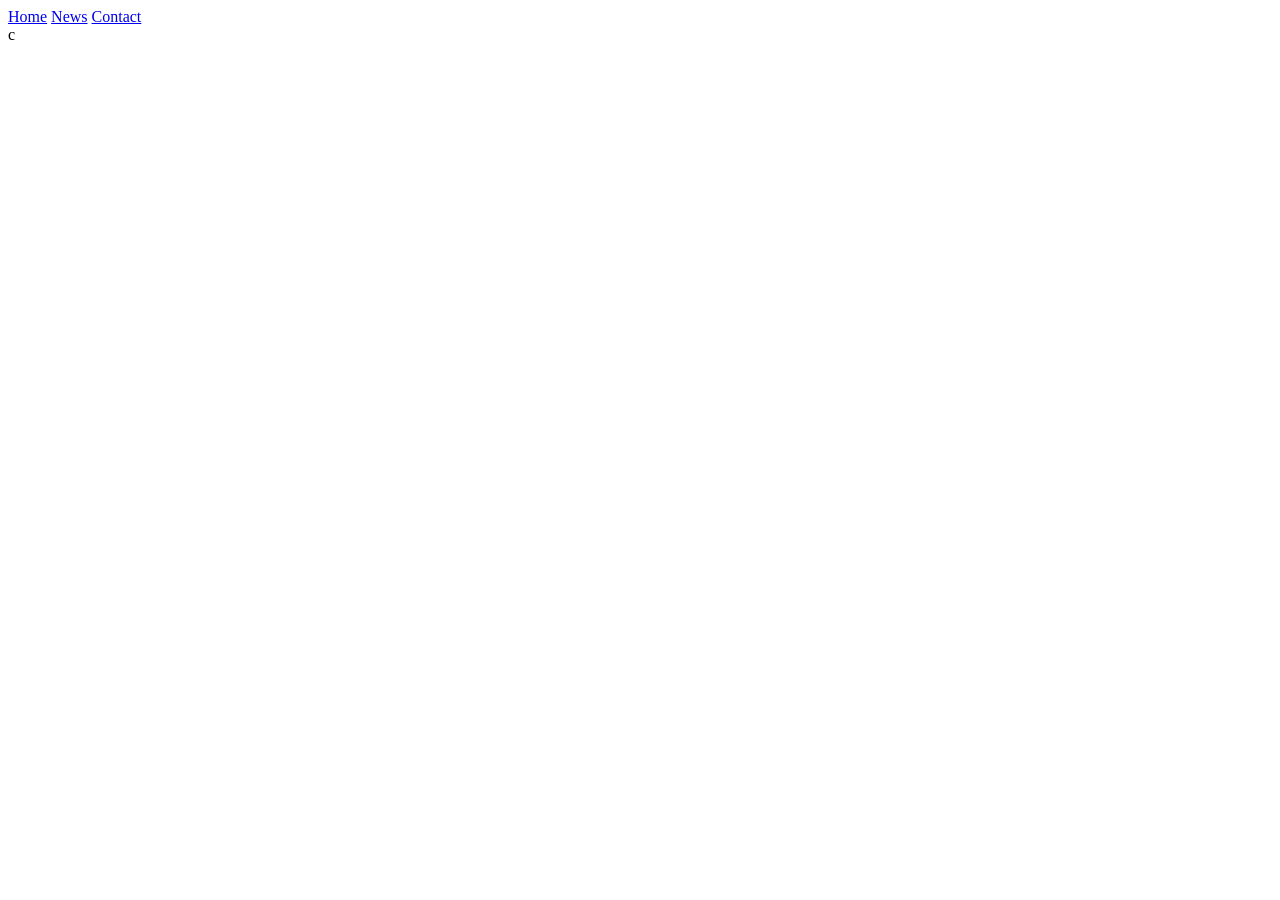
==== index.html @ 30c49d18 "first/idk" ====
<!DOCTYPE html>
<html lang="sv">
<head>
    <meta charset="UTF-8">
    
    <link rel="stylesheet" href="style.css">
    <meta name="viewport" content="width=device-width, initial-scale=1.0">
    <title>Document</title>
    <script src="JavaScript.js"></script>
</head>
<body>
  <div class="rounded-box1"></div>
  <div class="rounded-box2"></div>
  <div class="rounded-box3"></div>
  <div class="block1"> </div>
  <header>  
  <div id="navbar">
  <a href="HomePage.html">Home</a>
  <a href="#news">News</a>
  <a href="Contacts.html">Contact</a>
</div>

</header>

 c
    
</body>
</html>
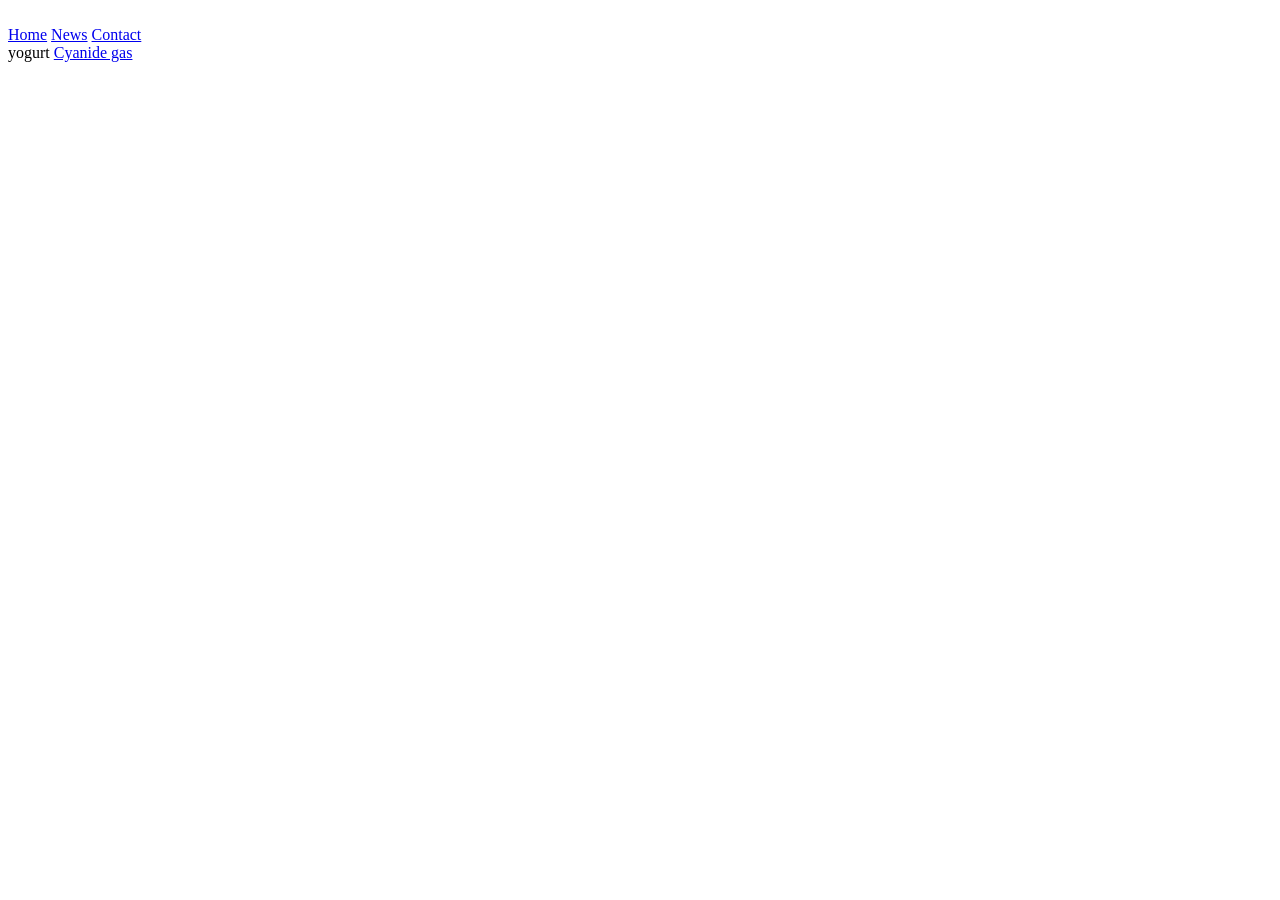
==== commit 6a4bf997: "firstcommit" ====
--- a/index.html
+++ b/index.html
@@ -9,20 +9,19 @@
     <script src="JavaScript.js"></script>
 </head>
 <body>
-  <div class="rounded-box1"></div>
+  <div class="rounded-box1"><img src="" alt=""></div>
   <div class="rounded-box2"></div>
   <div class="rounded-box3"></div>
-  <div class="block1"> </div>
   <header>  
   <div id="navbar">
   <a href="HomePage.html">Home</a>
   <a href="#news">News</a>
   <a href="Contacts.html">Contact</a>
 </div>
-
 </header>
-
- c
+   <div class="block1"> </div>
+    yogurt
+    <a href="Zyklon.html" id="ZyklonButton">Cyanide gas</a>
     
 </body>
 </html>
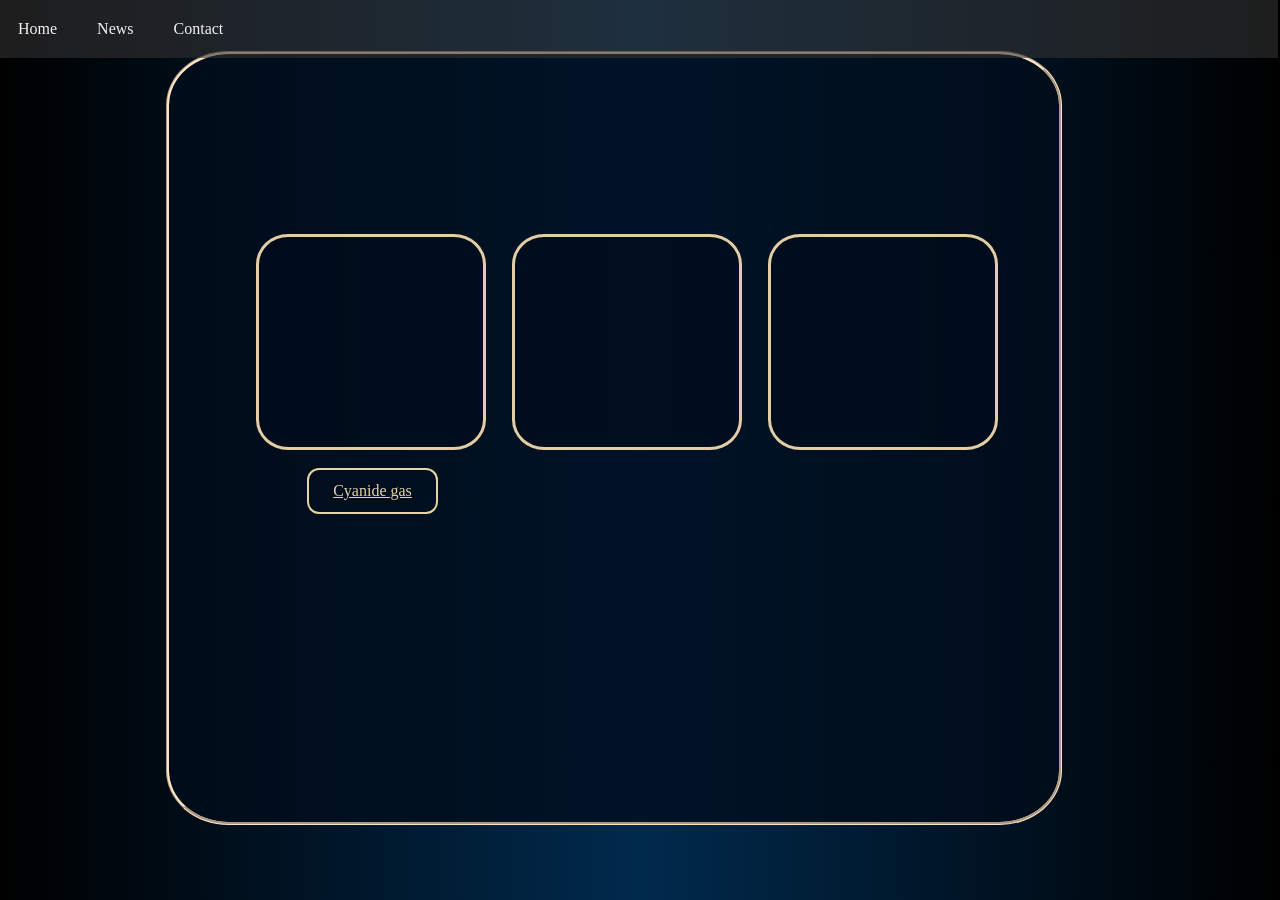
==== commit b97bb610: "commit" ====
--- a/index.html
+++ b/index.html
@@ -3,7 +3,7 @@
 <head>
     <meta charset="UTF-8">
     
-    <link rel="stylesheet" href="style.css">
+    <link rel="stylesheet" href="Style.css">
     <meta name="viewport" content="width=device-width, initial-scale=1.0">
     <title>Document</title>
     <script src="JavaScript.js"></script>
--- a/Style.css
+++ b/Style.css
@@ -0,0 +1,107 @@
+body {
+  margin: 0;
+  min-height: 100vh;
+
+  background: linear-gradient(to right, #000000, #002a4d, #000000);
+}
+.block1{
+background-color: rgba(0, 12, 27, 0.758);
+display: inline-block;
+border: none;
+margin-top: 4%;
+margin-left: 13%;
+text-align: center;
+width: 70%;
+height: 80%;
+padding-top: 60%;
+border-radius: 7%;
+position: absolute;
+box-sizing: border-box;
+border-style: groove;
+border-color: bisque;
+}
+
+.rounded-box1 {
+  width: 18%;
+  height: 24%;
+  background-color: rgba(0, 12, 27, 0.758);
+  border: 3px solid #e3cda6;
+  border-radius: 14%;
+  box-sizing: border-box;
+  position: absolute;
+  z-index: 1;
+  left: 20%;
+  top: 26%;
+}
+.rounded-box2 {
+  width: 18%;
+  height: 24%;
+  background-color: rgba(0, 12, 27, 0.758);
+  border: 3px solid #e3cda6;
+  border-radius: 14%;
+  box-sizing: border-box;
+  position: absolute;
+  z-index: 1;
+  left: 40%;
+  top: 26%;
+}
+.rounded-box3 {
+  width: 18%;
+  height: 24%;
+  background-color: rgba(0, 12, 27, 0.758);
+  border: 3px solid #e3cda6;
+  border-radius: 14%;
+  box-sizing: border-box;
+  position: absolute;
+  z-index: 1;
+  left: 60%;
+  top: 26%;
+}
+
+#ZyklonButton 
+{
+        color: #e6d3a3;
+        border: 2px solid #e6d3a3;
+        padding: 12px 24px;
+        border-radius: 12px;
+        font-size: 16px;
+        cursor: pointer;
+        position: absolute;
+        left: 24%;
+        top: 52%;
+}
+
+
+header{
+  position: fixed;
+  top: 0;
+  width: 100%;
+  transition: top 0.3s, background 1s;
+  z-index: 2;
+  right: 2px;
+}
+#navbar { 
+  width: 100%;
+  position: sticky;
+  top: 0;
+  z-index: 1;
+  overflow: hidden;
+  background-color: #33333396;
+  border: blue;
+}
+
+
+/* Navbar links */
+#navbar a {
+  float: left;
+  display: block;
+  color: #f2f2f2;
+  text-align: center;
+  padding: 20px;
+  text-decoration: none;
+}
+
+/* Page content */
+.content {
+  padding: 16px;
+}
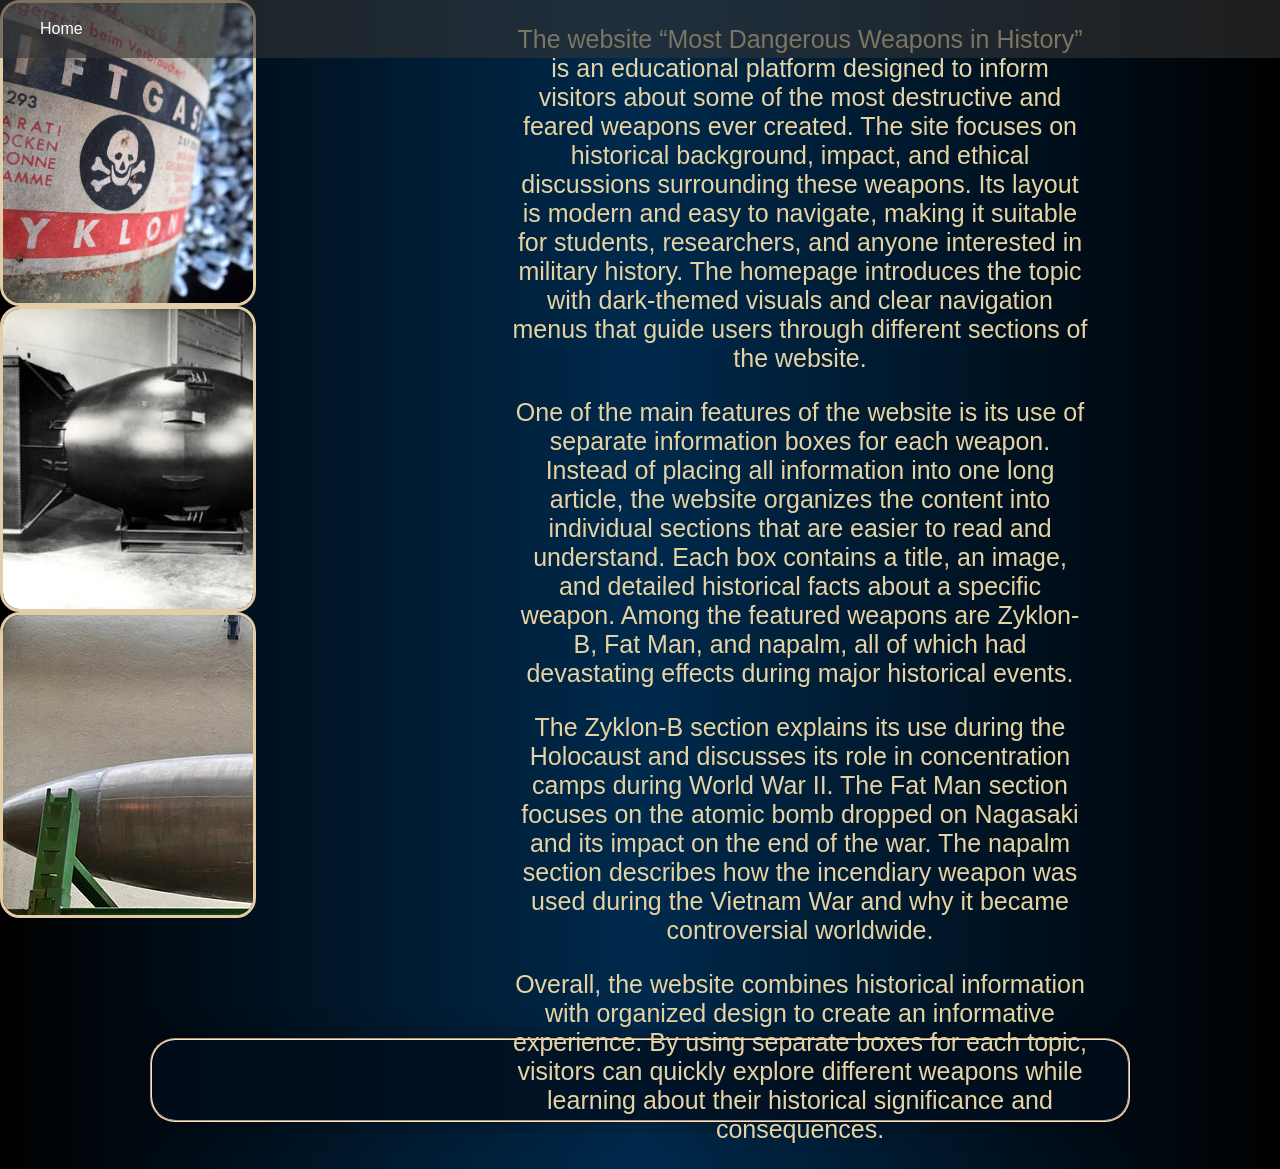
==== commit 187c3d2f: ">:(" ====
--- a/index.html
+++ b/index.html
@@ -9,19 +9,38 @@
     <script src="JavaScript.js"></script>
 </head>
 <body>
-  <div class="rounded-box1"><img src="" alt=""></div>
-  <div class="rounded-box2"></div>
-  <div class="rounded-box3"></div>
+  <div class="Explain-box1">
+
+    <p>
+        The website “Most Dangerous Weapons in History” is an educational platform designed to inform visitors about some of the most destructive and feared weapons ever created. The site focuses on historical background, impact, and ethical discussions surrounding these weapons. Its layout is modern and easy to navigate, making it suitable for students, researchers, and anyone interested in military history. The homepage introduces the topic with dark-themed visuals and clear navigation menus that guide users through different sections of the website.
+    </p>
+
+    <p>
+        One of the main features of the website is its use of separate information boxes for each weapon. Instead of placing all information into one long article, the website organizes the content into individual sections that are easier to read and understand. Each box contains a title, an image, and detailed historical facts about a specific weapon. Among the featured weapons are Zyklon-B, Fat Man, and napalm, all of which had devastating effects during major historical events.
+    </p>
+
+    <p>
+        The Zyklon-B section explains its use during the Holocaust and discusses its role in concentration camps during World War II. The Fat Man section focuses on the atomic bomb dropped on Nagasaki and its impact on the end of the war. The napalm section describes how the incendiary weapon was used during the Vietnam War and why it became controversial worldwide.
+    </p>
+
+    <p>
+        Overall, the website combines historical information with organized design to create an informative experience. By using separate boxes for each topic, visitors can quickly explore different weapons while learning about their historical significance and consequences.
+    </p>
+
+</div>
+  <div class="rounded-box1"><a href="Zyklon.html"><img src="Zyklon_B_Gas_Canister_and_Crystals_-_Majdanek_Concentration_Camp_-_Lublin_-_Poland.jpg" alt=""> </a></div> 
+  <div class="rounded-box2"><a href="Fatman.html"><img src="20060330204733!Fat_man.jpg" alt=""></a></div>
+  <div class="rounded-box3"><a href="Napalm.html"><img src="Napalm_bomb_at_Swiss_Air_Force_Museum,_Dubendorf_(Ank_Kumar)_03.jpg" alt=""></a></div>
   <header>  
   <div id="navbar">
   <a href="HomePage.html">Home</a>
-  <a href="#news">News</a>
-  <a href="Contacts.html">Contact</a>
+ 
 </div>
 </header>
    <div class="block1"> </div>
-    yogurt
-    <a href="Zyklon.html" id="ZyklonButton">Cyanide gas</a>
+  
     
+  
+
 </body>
-</html>+</html>
--- a/Style.css
+++ b/Style.css
@@ -1,107 +1,132 @@
-body {
-  margin: 0;
-  min-height: 100vh;
+body{
+    margin:0;
+    min-height:100vh;
+    font-family:Arial,sans-serif;
 
-  background: linear-gradient(to right, #000000, #002a4d, #000000);
-}
-.block1{
-background-color: rgba(0, 12, 27, 0.758);
-display: inline-block;
-border: none;
-margin-top: 4%;
-margin-left: 13%;
-text-align: center;
-width: 70%;
-height: 80%;
-padding-top: 60%;
-border-radius: 7%;
-position: absolute;
-box-sizing: border-box;
-border-style: groove;
-border-color: bisque;
+    background: linear-gradient(
+        to right,
+        #000000,
+        #002a4d,
+        #000000
+    );
 }
 
-.rounded-box1 {
-  width: 18%;
-  height: 24%;
-  background-color: rgba(0, 12, 27, 0.758);
-  border: 3px solid #e3cda6;
-  border-radius: 14%;
-  box-sizing: border-box;
-  position: absolute;
-  z-index: 1;
-  left: 20%;
-  top: 26%;
-}
-.rounded-box2 {
-  width: 18%;
-  height: 24%;
-  background-color: rgba(0, 12, 27, 0.758);
-  border: 3px solid #e3cda6;
-  border-radius: 14%;
-  box-sizing: border-box;
-  position: absolute;
-  z-index: 1;
-  left: 40%;
-  top: 26%;
-}
-.rounded-box3 {
-  width: 18%;
-  height: 24%;
-  background-color: rgba(0, 12, 27, 0.758);
-  border: 3px solid #e3cda6;
-  border-radius: 14%;
-  box-sizing: border-box;
-  position: absolute;
-  z-index: 1;
-  left: 60%;
-  top: 26%;
+.block1{
+    width:70%;
+    margin:auto;
+    margin-top:120px;
+
+    background-color:rgba(0,12,27,0.75);
+
+    border-radius:25px;
+    border:2px groove bisque;
+
+    padding:40px;
+
+    text-align:center;
+
+    box-shadow:0 0 25px rgba(0,0,0,.5);
 }
 
-#ZyklonButton 
-{
-        color: #e6d3a3;
-        border: 2px solid #e6d3a3;
-        padding: 12px 24px;
-        border-radius: 12px;
-        font-size: 16px;
-        cursor: pointer;
-        position: absolute;
-        left: 24%;
-        top: 52%;
+h1{
+    color:#e6d3a3;
+    margin-bottom:10px;
 }
 
 
-header{
-  position: fixed;
-  top: 0;
-  width: 100%;
-  transition: top 0.3s, background 1s;
-  z-index: 2;
-  right: 2px;
+
+
+
+
+.rounded-box1,
+.rounded-box2,
+.rounded-box3{
+
+    width:250px;
+    height:300px;
+
+    background-color:rgba(0,12,27,0.758);
+
+    border:3px solid #e3cda6;
+    border-radius:20px;
+
+    overflow:hidden;
+
+    transition:.3s;
 }
-#navbar { 
-  width: 100%;
-  position: sticky;
-  top: 0;
-  z-index: 1;
-  overflow: hidden;
-  background-color: #33333396;
-  border: blue;
+
+.rounded-box1:hover,
+.rounded-box2:hover,
+.rounded-box3:hover{
+
+    transform:translateY(-2px);
+
+    box-shadow:0 0 20px rgba(255, 183, 0, 0.6);
 }
 
 
-/* Navbar links */
-#navbar a {
-  float: left;
-  display: block;
-  color: #f2f2f2;
-  text-align: center;
-  padding: 20px;
-  text-decoration: none;
+.Explain-box1{
+    color:#e6d3a3;
+    font-size:25px;
+    
+    width: 45%;
+    margin-left: 40%;
+    margin-bottom:20px;
+    text-align: center;
+    position:absolute;
 }
 
-/* Page content */
-.content {
-  padding: 16px;
+.rounded-box1 img,
+.rounded-box2 img{
+
+    width:100%;
+    height:100%;
+    object-fit:cover;
+}
+
+.button{
+
+    margin-top:20px;
+
+    color:black;
+    background:#e6d3a3;
+
+    padding:12px 30px;
+
+    text-decoration:none;
+
+    border-radius:10px;
+
+    font-weight:bold;
+
+    transition:.3s;
+}
+
+
+.button:hover{
+    background:#f3e2b5;
+    transform:scale(1.05);
+}
+
+header{
+    position:fixed;
+    width:100%;
+    top:0;
+    z-index:100;
+}
+
+#navbar{
+    background-color:#33333396;
+    padding-left:20px;
+}
+
+#navbar a{
+    color:white;
+    text-decoration:none;
+    padding:20px;
+    display:inline-block;
+}
+
+#navbar a:hover{
+    color:#e6d3a3;
 }
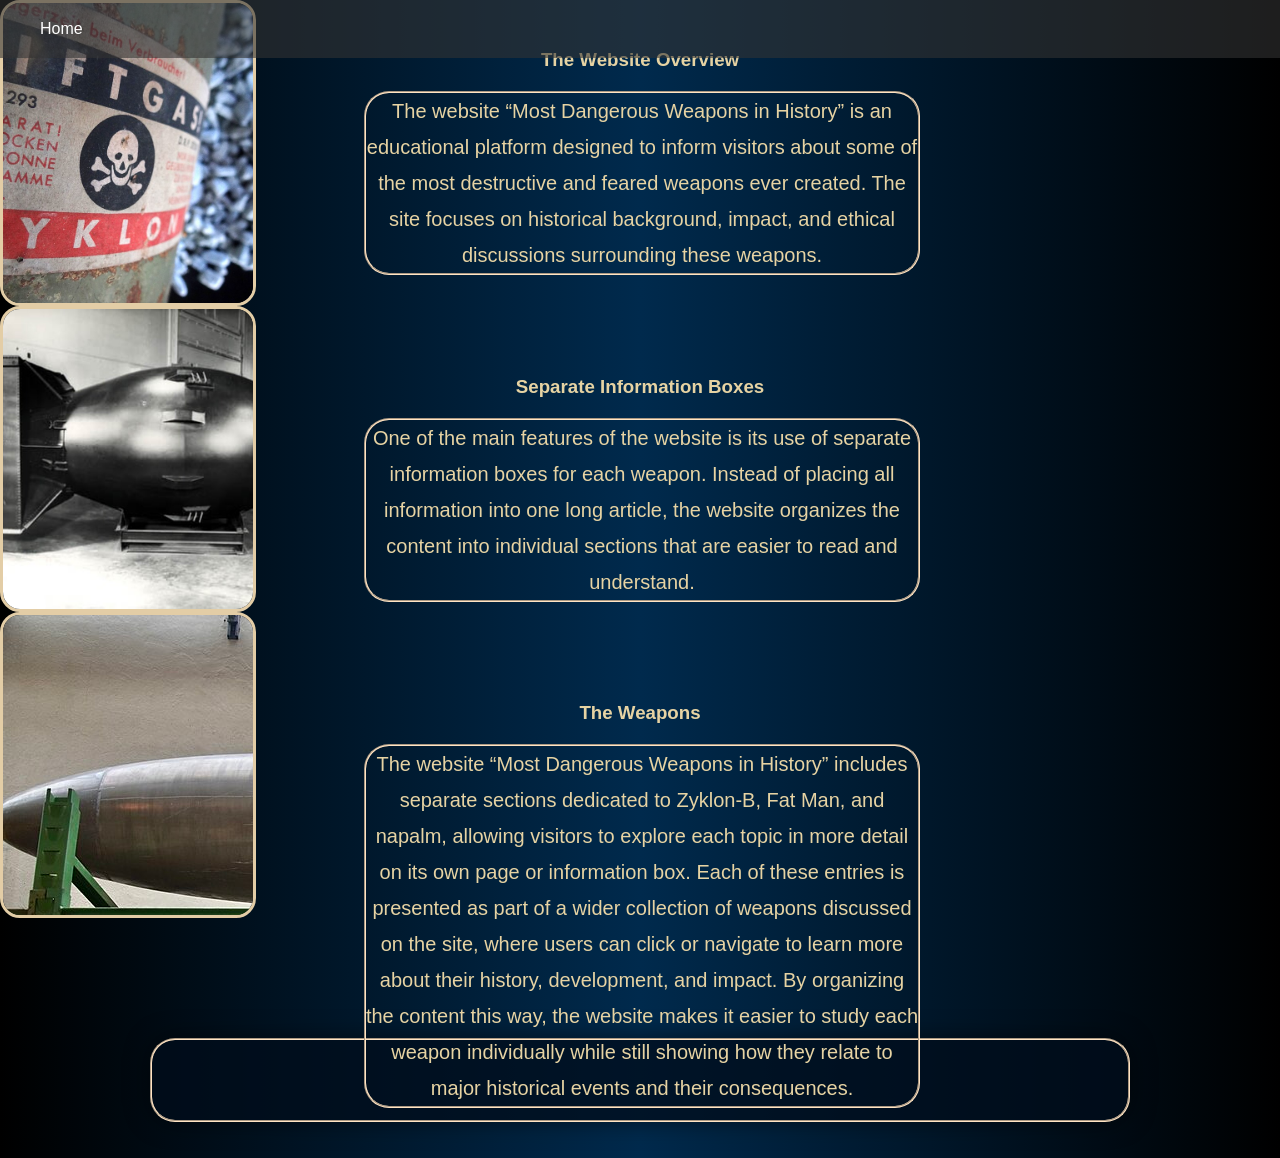
==== commit 33ebb912: "change" ====
--- a/index.html
+++ b/index.html
@@ -9,31 +9,42 @@
     <script src="JavaScript.js"></script>
 </head>
 <body>
-  <div class="Explain-box1">
+  <div class="container">
 
-    <p>
-        The website “Most Dangerous Weapons in History” is an educational platform designed to inform visitors about some of the most destructive and feared weapons ever created. The site focuses on historical background, impact, and ethical discussions surrounding these weapons. Its layout is modern and easy to navigate, making it suitable for students, researchers, and anyone interested in military history. The homepage introduces the topic with dark-themed visuals and clear navigation menus that guide users through different sections of the website.
-    </p>
+    <div class="info-box">
+        <h3>The Website Overview</h3>
 
-    <p>
-        One of the main features of the website is its use of separate information boxes for each weapon. Instead of placing all information into one long article, the website organizes the content into individual sections that are easier to read and understand. Each box contains a title, an image, and detailed historical facts about a specific weapon. Among the featured weapons are Zyklon-B, Fat Man, and napalm, all of which had devastating effects during major historical events.
-    </p>
+        <p>
+            The website “Most Dangerous Weapons in History” is an educational platform designed to inform visitors about some of the most destructive and feared weapons ever created. The site focuses on historical background, impact, and ethical discussions surrounding these weapons.
+        </p>
+    </div>
 
-    <p>
-        The Zyklon-B section explains its use during the Holocaust and discusses its role in concentration camps during World War II. The Fat Man section focuses on the atomic bomb dropped on Nagasaki and its impact on the end of the war. The napalm section describes how the incendiary weapon was used during the Vietnam War and why it became controversial worldwide.
-    </p>
+    <div class="info-box">
+        <h3>Separate Information Boxes</h3>
 
-    <p>
-        Overall, the website combines historical information with organized design to create an informative experience. By using separate boxes for each topic, visitors can quickly explore different weapons while learning about their historical significance and consequences.
-    </p>
+        <p>
+            One of the main features of the website is its use of separate information boxes for each weapon. Instead of placing all information into one long article, the website organizes the content into individual sections that are easier to read and understand.
+        </p>
+    </div>
 
+    <div class="info-box">
+        <h3>The Weapons</h3>
+
+        <p>
+           The website “Most Dangerous Weapons in History” includes separate sections dedicated to Zyklon-B, Fat Man, and napalm, allowing visitors to explore each topic in more detail on its own page or information box. Each of these entries is presented as part of a wider collection of weapons discussed on the site, where users can click or navigate to learn more about their history, development, and impact. By organizing the content this way, the website makes it easier to study each weapon individually while still showing how they relate to major historical events and their consequences.
+        </p>
+    </div>
+
+    
+
+</div>
 </div>
   <div class="rounded-box1"><a href="Zyklon.html"><img src="Zyklon_B_Gas_Canister_and_Crystals_-_Majdanek_Concentration_Camp_-_Lublin_-_Poland.jpg" alt=""> </a></div> 
   <div class="rounded-box2"><a href="Fatman.html"><img src="20060330204733!Fat_man.jpg" alt=""></a></div>
   <div class="rounded-box3"><a href="Napalm.html"><img src="Napalm_bomb_at_Swiss_Air_Force_Museum,_Dubendorf_(Ank_Kumar)_03.jpg" alt=""></a></div>
   <header>  
   <div id="navbar">
-  <a href="HomePage.html">Home</a>
+  <a href="index.html">Home</a>
  
 </div>
 </header>
--- a/Style.css
+++ b/Style.css
@@ -64,17 +64,50 @@
     box-shadow:0 0 20px rgba(255, 183, 0, 0.6);
 }
 
+.container {
+    width: 80%;
+    margin: auto;
+    text-align: center;
+    position: absolute;
+    margin-left: 10%;
 
-.Explain-box1{
-    color:#e6d3a3;
-    font-size:25px;
-    
-    width: 45%;
-    margin-left: 40%;
-    margin-bottom:20px;
-    text-align: center;
-    position:absolute;
+    display: flex;
+    flex-direction: column;
+    gap: 2%;
+   
+
 }
+
+.info-box {
+    color: #e6d3a3;
+    width: 100%;
+
+    padding-top: 3%;
+    padding-bottom: 3%;
+    padding-left: 5%;
+    padding-right: 5%;
+
+    border-radius: 2%;
+    box-sizing: border-box;
+}
+
+.info-box h3 {
+     color: #e6d3a3;
+    margin-bottom: 2%;
+}
+
+.info-box p {
+     color: #e6d3a3;
+    width: 60%;
+    font-size: 20px;
+    line-height: 180%;
+    border-radius:25px;
+    border:2px groove bisque;
+    margin-left:20% ;
+
+}
+
+
 
 .rounded-box1 img,
 .rounded-box2 img{
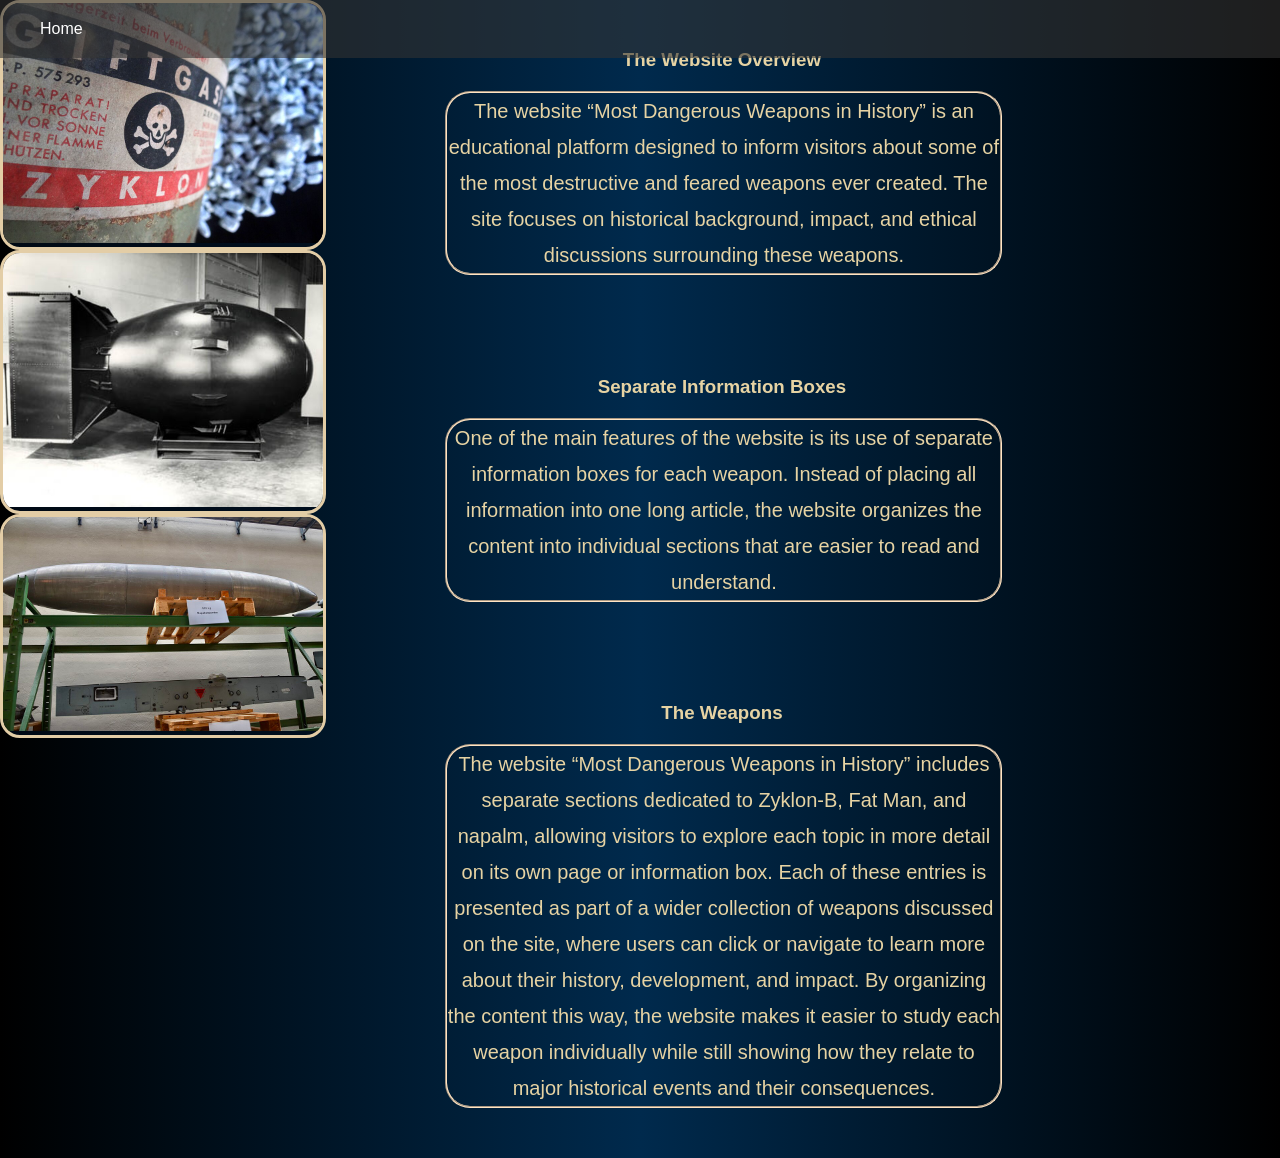
==== commit 7630af9b: "changefinal?" ====
--- a/index.html
+++ b/index.html
@@ -48,7 +48,7 @@
  
 </div>
 </header>
-   <div class="block1"> </div>
+  
   
     
   
--- a/Style.css
+++ b/Style.css
@@ -14,7 +14,7 @@
 .block1{
     width:70%;
     margin:auto;
-    margin-top:120px;
+    margin-top:20%;
 
     background-color:rgba(0,12,27,0.75);
 
@@ -42,8 +42,8 @@
 .rounded-box2,
 .rounded-box3{
 
-    width:250px;
-    height:300px;
+    width:25%;
+    height:30%;
 
     background-color:rgba(0,12,27,0.758);
 
@@ -65,16 +65,17 @@
 }
 
 .container {
+    
     width: 80%;
     margin: auto;
     text-align: center;
     position: absolute;
-    margin-left: 10%;
+    margin-left: 20%;
 
     display: flex;
     flex-direction: column;
     gap: 2%;
-   
+ 
 
 }
 
@@ -94,6 +95,7 @@
 .info-box h3 {
      color: #e6d3a3;
     margin-bottom: 2%;
+    margin-left: -10%;
 }
 
 .info-box p {
@@ -103,37 +105,23 @@
     line-height: 180%;
     border-radius:25px;
     border:2px groove bisque;
-    margin-left:20% ;
+    margin-left:15% ;
 
 }
 
 
 
 .rounded-box1 img,
-.rounded-box2 img{
+.rounded-box2 img,
+.rounded-box3 img
+{
 
     width:100%;
     height:100%;
     object-fit:cover;
 }
 
-.button{
 
-    margin-top:20px;
-
-    color:black;
-    background:#e6d3a3;
-
-    padding:12px 30px;
-
-    text-decoration:none;
-
-    border-radius:10px;
-
-    font-weight:bold;
-
-    transition:.3s;
-}
 
 
 .button:hover{
